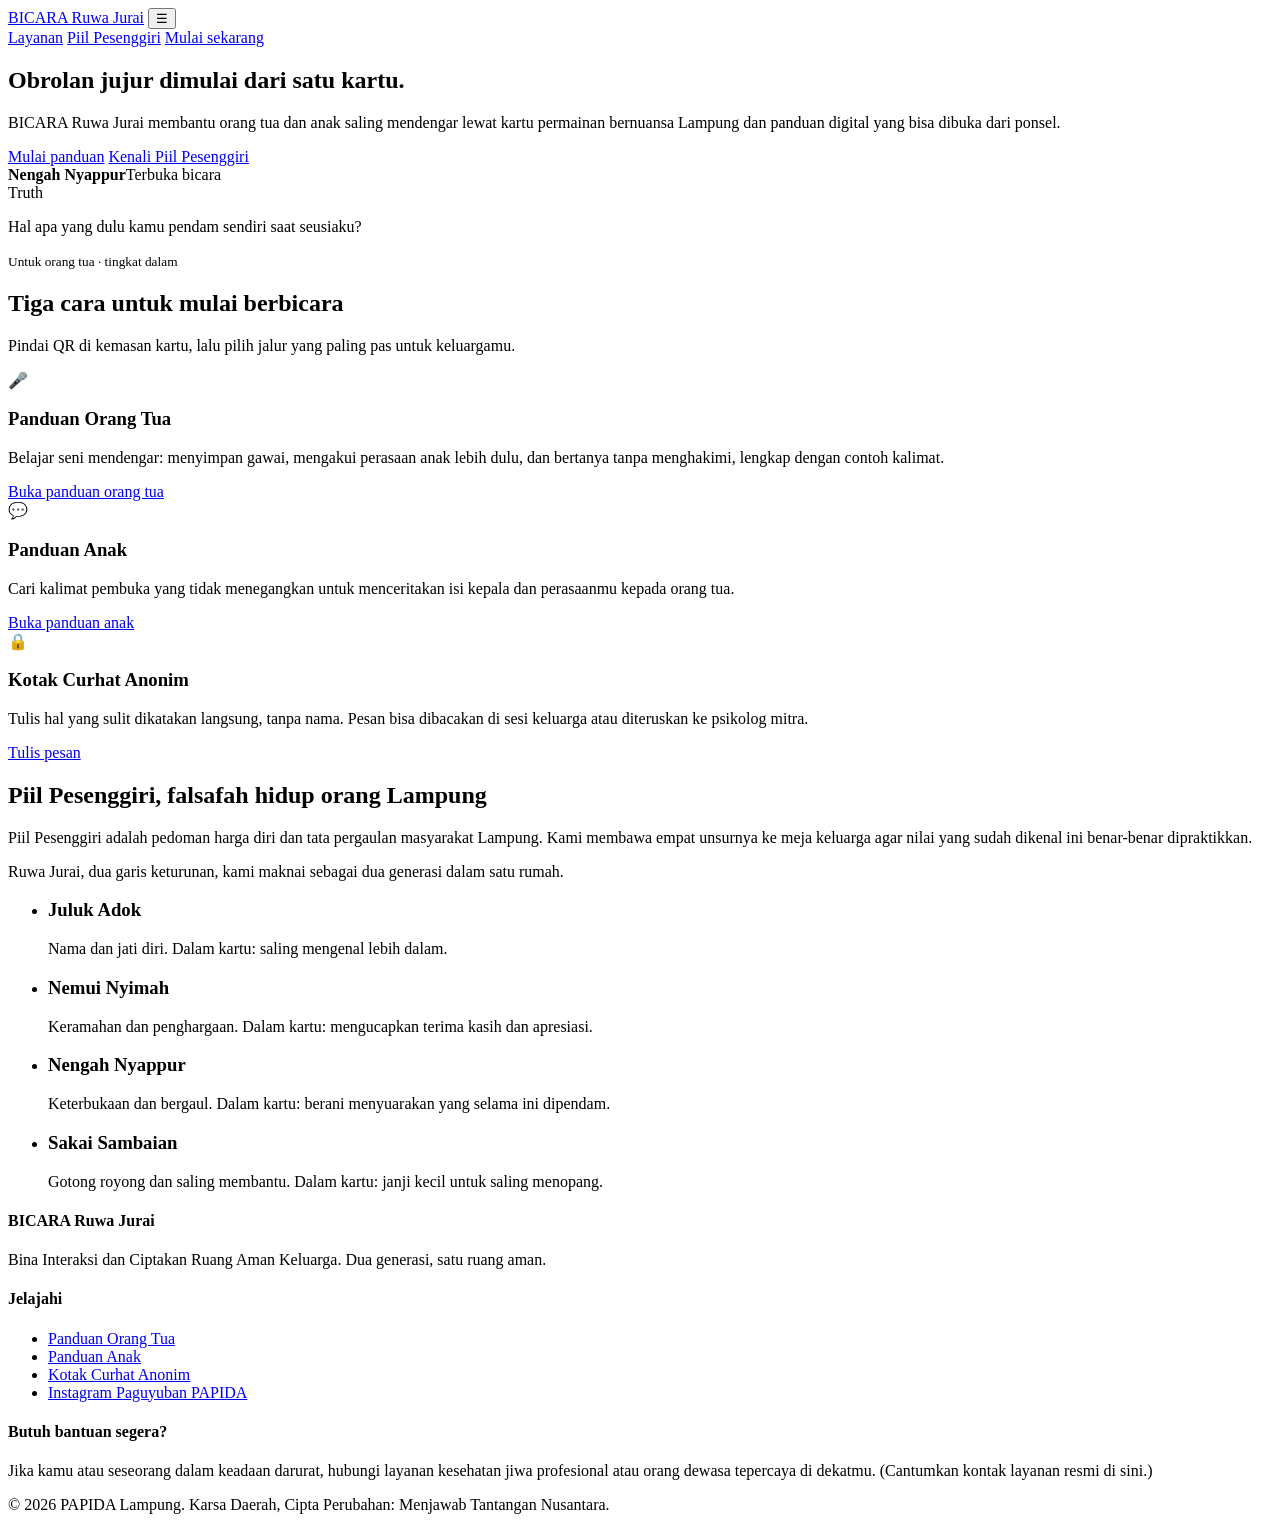
==== index.html @ bea4bb26 "Add files via upload" ====
<!DOCTYPE html>
<html lang="id">
<head>
<meta charset="UTF-8">
<meta name="viewport" content="width=device-width, initial-scale=1">
<title>Dua Generasi, Satu Ruang Aman | BICARA Ruwa Jurai</title>
<meta name="description" content="Kartu refleksi dan panduan digital untuk orang tua dan anak, berakar pada nilai Piil Pesenggiri Lampung.">
<link rel="icon" href="img/siger.svg">
<link rel="preconnect" href="https://fonts.googleapis.com">
<link rel="preconnect" href="https://fonts.gstatic.com" crossorigin>
<link href="https://fonts.googleapis.com/css2?family=Lora:wght@500;600&family=Poppins:wght@300;400;500;600;700&display=swap" rel="stylesheet">
<link rel="stylesheet" href="css/style.css">
</head>
<body>
<header class="site-header">
  <div class="container">
    <a href="index.html" class="brand"><img src="img/siger.svg" alt="">BICARA Ruwa Jurai</a>
    <button class="menu-btn" aria-label="Buka menu" aria-expanded="false">&#9776;</button>
    <nav class="nav" aria-label="Navigasi utama">
      <a href="index.html#layanan">Layanan</a>
      <a href="index.html#tentang">Piil Pesenggiri</a>
      <a href="index.html#layanan" class="btn btn-gold">Mulai sekarang</a>
    </nav>
  </div>
</header>
<main>
<section class="hero">
  <div class="tumpal gold"></div>
  <div class="container hero-inner">
    <div>
      <h1>Obrolan jujur dimulai dari satu kartu.</h1>
      <p>BICARA Ruwa Jurai membantu orang tua dan anak saling mendengar lewat kartu permainan bernuansa Lampung dan panduan digital yang bisa dibuka dari ponsel.</p>
      <div class="cta">
        <a href="#layanan" class="btn btn-gold">Mulai panduan</a>
        <a href="#tentang" class="btn btn-outline">Kenali Piil Pesenggiri</a>
      </div>
    </div>
    <div class="demo-card" aria-hidden="true">
      <div class="top"><img src="img/siger.svg" alt=""><b>Nengah Nyappur</b><span>Terbuka bicara</span></div>
      <div class="bar"></div>
      <div class="body"><span class="tag">Truth</span><p class="q">Hal apa yang dulu kamu pendam sendiri saat seusiaku?</p><small>Untuk orang tua &middot; tingkat dalam</small></div>
    </div>
  </div>
</section>

<section id="layanan">
  <div class="container">
    <div class="sec-head"><h2>Tiga cara untuk mulai berbicara</h2><p>Pindai QR di kemasan kartu, lalu pilih jalur yang paling pas untuk keluargamu.</p></div>
    <div class="grid-3">
      <article class="card"><header class="c-maroon"><div class="ico">&#127908;</div><h3>Panduan Orang Tua</h3></header>
        <div class="content"><p>Belajar seni mendengar: menyimpan gawai, mengakui perasaan anak lebih dulu, dan bertanya tanpa menghakimi, lengkap dengan contoh kalimat.</p><a href="panduan-orang-tua.html">Buka panduan orang tua</a></div></article>
      <article class="card"><header class="c-forest"><div class="ico">&#128172;</div><h3>Panduan Anak</h3></header>
        <div class="content"><p>Cari kalimat pembuka yang tidak menegangkan untuk menceritakan isi kepala dan perasaanmu kepada orang tua.</p><a href="panduan-anak.html">Buka panduan anak</a></div></article>
      <article class="card"><header class="c-navy"><div class="ico">&#128274;</div><h3>Kotak Curhat Anonim</h3></header>
        <div class="content"><p>Tulis hal yang sulit dikatakan langsung, tanpa nama. Pesan bisa dibacakan di sesi keluarga atau diteruskan ke psikolog mitra.</p><a href="kotak-curhat.html">Tulis pesan</a></div></article>
    </div>
  </div>
</section>

<section id="tentang" class="about">
  <div class="container about-grid">
    <div class="sec-head" style="margin:0"><h2>Piil Pesenggiri, falsafah hidup orang Lampung</h2>
      <p>Piil Pesenggiri adalah pedoman harga diri dan tata pergaulan masyarakat Lampung. Kami membawa empat unsurnya ke meja keluarga agar nilai yang sudah dikenal ini benar-benar dipraktikkan.</p>
      <p>Ruwa Jurai, dua garis keturunan, kami maknai sebagai dua generasi dalam satu rumah.</p></div>
    <ul class="values">
      <li class="v-navy"><h3>Juluk Adok</h3><p>Nama dan jati diri. Dalam kartu: saling mengenal lebih dalam.</p></li>
      <li class="v-maroon"><h3>Nemui Nyimah</h3><p>Keramahan dan penghargaan. Dalam kartu: mengucapkan terima kasih dan apresiasi.</p></li>
      <li class="v-forest"><h3>Nengah Nyappur</h3><p>Keterbukaan dan bergaul. Dalam kartu: berani menyuarakan yang selama ini dipendam.</p></li>
      <li class="v-gold"><h3>Sakai Sambaian</h3><p>Gotong royong dan saling membantu. Dalam kartu: janji kecil untuk saling menopang.</p></li>
    </ul>
  </div>
</section>
</main>
<footer class="site-footer">
  <div class="tumpal maroon" style="background-color:#2A1B16"></div>
  <div class="container grid">
    <div><h4>BICARA Ruwa Jurai</h4><p>Bina Interaksi dan Ciptakan Ruang Aman Keluarga. Dua generasi, satu ruang aman.</p></div>
    <div><h4>Jelajahi</h4><ul><li><a href="panduan-orang-tua.html">Panduan Orang Tua</a></li><li><a href="panduan-anak.html">Panduan Anak</a></li><li><a href="kotak-curhat.html">Kotak Curhat Anonim</a></li><li><a href="#">Instagram Paguyuban PAPIDA</a></li></ul></div>
    <div><h4>Butuh bantuan segera?</h4><p>Jika kamu atau seseorang dalam keadaan darurat, hubungi layanan kesehatan jiwa profesional atau orang dewasa tepercaya di dekatmu. (Cantumkan kontak layanan resmi di sini.)</p></div>
  </div>
  <p class="copy">&copy; <span class="year">2026</span> PAPIDA Lampung. Karsa Daerah, Cipta Perubahan: Menjawab Tantangan Nusantara.</p>
</footer>
<script src="js/script.js"></script>
</body>
</html>
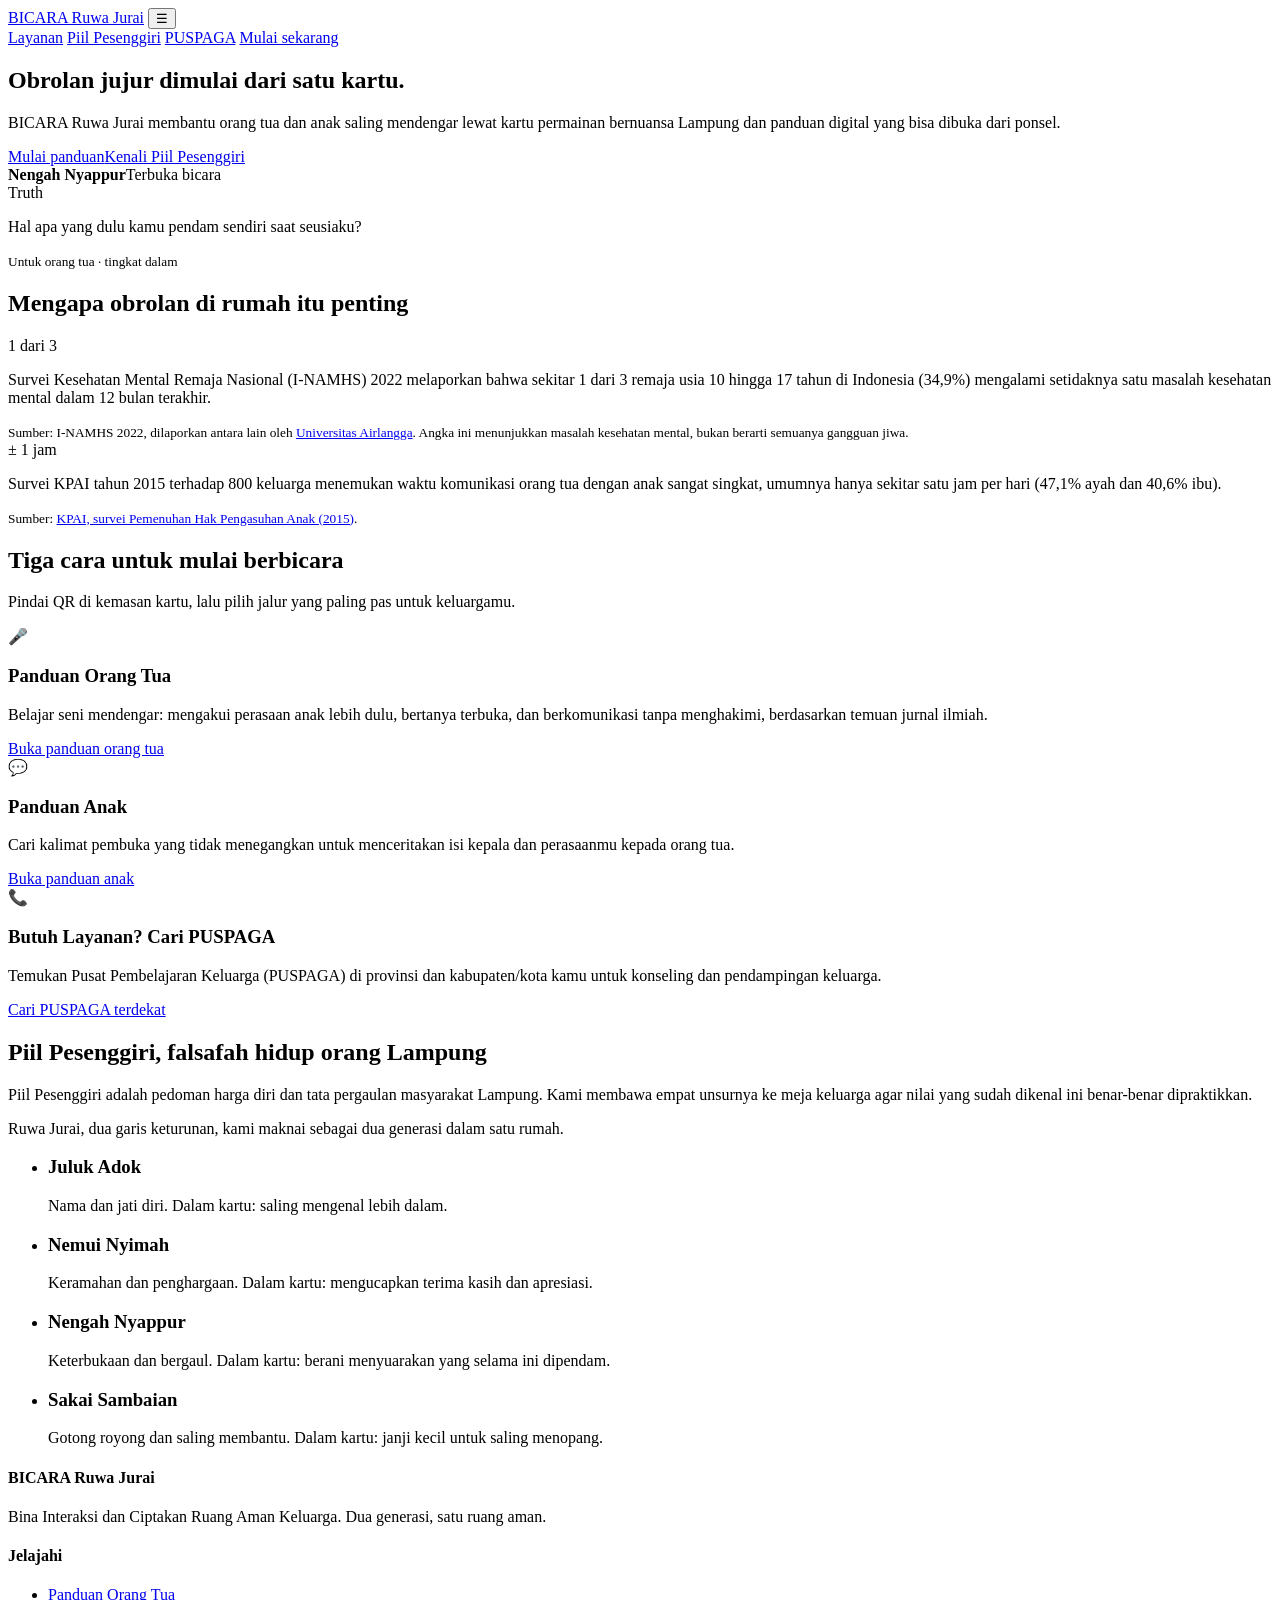
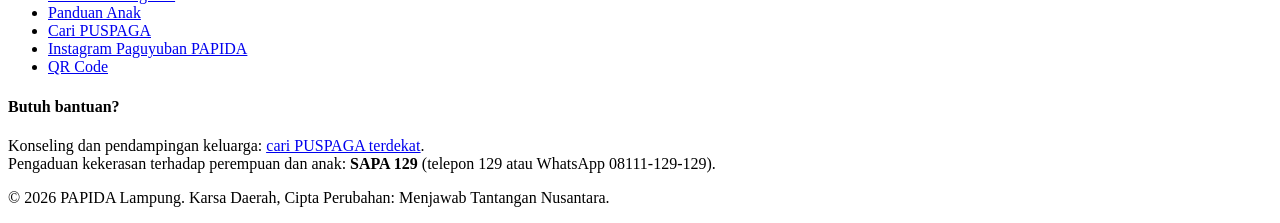
==== commit d9cd4877: "Add files via upload" ====
--- a/index.html
+++ b/index.html
@@ -19,6 +19,7 @@
     <nav class="nav" aria-label="Navigasi utama">
       <a href="index.html#layanan">Layanan</a>
       <a href="index.html#tentang">Piil Pesenggiri</a>
+      <a href="puspaga.html">PUSPAGA</a>
       <a href="index.html#layanan" class="btn btn-gold">Mulai sekarang</a>
     </nav>
   </div>
@@ -30,10 +31,7 @@
     <div>
       <h1>Obrolan jujur dimulai dari satu kartu.</h1>
       <p>BICARA Ruwa Jurai membantu orang tua dan anak saling mendengar lewat kartu permainan bernuansa Lampung dan panduan digital yang bisa dibuka dari ponsel.</p>
-      <div class="cta">
-        <a href="#layanan" class="btn btn-gold">Mulai panduan</a>
-        <a href="#tentang" class="btn btn-outline">Kenali Piil Pesenggiri</a>
-      </div>
+      <div class="cta"><a href="#layanan" class="btn btn-gold">Mulai panduan</a><a href="#tentang" class="btn btn-outline">Kenali Piil Pesenggiri</a></div>
     </div>
     <div class="demo-card" aria-hidden="true">
       <div class="top"><img src="img/siger.svg" alt=""><b>Nengah Nyappur</b><span>Terbuka bicara</span></div>
@@ -43,16 +41,36 @@
   </div>
 </section>
 
+<section class="facts" id="fakta">
+  <div class="container">
+    <h2>Mengapa obrolan di rumah itu penting</h2>
+    <div class="fact-grid">
+      <div class="fact">
+        <div class="num">1 dari 3</div>
+        <p>Survei Kesehatan Mental Remaja Nasional (I-NAMHS) 2022 melaporkan bahwa sekitar 1 dari 3 remaja usia 10 hingga 17 tahun di Indonesia (34,9%) mengalami setidaknya satu masalah kesehatan mental dalam 12 bulan terakhir.</p>
+        <small>Sumber: I-NAMHS 2022, dilaporkan antara lain oleh <a href="https://unair.ac.id/survei-remaja-rentan-mengalami-gangguan-mental-simak-penjelasan-dosen-psikologi-unair/" target="_blank" rel="noopener">Universitas Airlangga</a>. Angka ini menunjukkan masalah kesehatan mental, bukan berarti semuanya gangguan jiwa.</small>
+      </div>
+      <div class="fact">
+        <div class="num">&plusmn; 1 jam</div>
+        <p>Survei KPAI tahun 2015 terhadap 800 keluarga menemukan waktu komunikasi orang tua dengan anak sangat singkat, umumnya hanya sekitar satu jam per hari (47,1% ayah dan 40,6% ibu).</p>
+        <small>Sumber: <a href="https://www.kpai.go.id/publikasi/peran-ayah-terkait-pengetahuan-dan-pengasuhan-dalam-keluarga-sangat-kurang" target="_blank" rel="noopener">KPAI, survei Pemenuhan Hak Pengasuhan Anak (2015)</a>.</small>
+        <!-- CATATAN: klaim "62% anak jarang berkomunikasi lebih dari satu jam (KPAI 2023)" belum ditemukan sumbernya.
+             Tambahkan di sini hanya jika sudah ada tautan sumber resmi. -->
+      </div>
+    </div>
+  </div>
+</section>
+
 <section id="layanan">
   <div class="container">
     <div class="sec-head"><h2>Tiga cara untuk mulai berbicara</h2><p>Pindai QR di kemasan kartu, lalu pilih jalur yang paling pas untuk keluargamu.</p></div>
     <div class="grid-3">
       <article class="card"><header class="c-maroon"><div class="ico">&#127908;</div><h3>Panduan Orang Tua</h3></header>
-        <div class="content"><p>Belajar seni mendengar: menyimpan gawai, mengakui perasaan anak lebih dulu, dan bertanya tanpa menghakimi, lengkap dengan contoh kalimat.</p><a href="panduan-orang-tua.html">Buka panduan orang tua</a></div></article>
+        <div class="content"><p>Belajar seni mendengar: mengakui perasaan anak lebih dulu, bertanya terbuka, dan berkomunikasi tanpa menghakimi, berdasarkan temuan jurnal ilmiah.</p><a href="panduan-orang-tua.html">Buka panduan orang tua</a></div></article>
       <article class="card"><header class="c-forest"><div class="ico">&#128172;</div><h3>Panduan Anak</h3></header>
         <div class="content"><p>Cari kalimat pembuka yang tidak menegangkan untuk menceritakan isi kepala dan perasaanmu kepada orang tua.</p><a href="panduan-anak.html">Buka panduan anak</a></div></article>
-      <article class="card"><header class="c-navy"><div class="ico">&#128274;</div><h3>Kotak Curhat Anonim</h3></header>
-        <div class="content"><p>Tulis hal yang sulit dikatakan langsung, tanpa nama. Pesan bisa dibacakan di sesi keluarga atau diteruskan ke psikolog mitra.</p><a href="kotak-curhat.html">Tulis pesan</a></div></article>
+      <article class="card"><header class="c-navy"><div class="ico">&#128222;</div><h3>Butuh Layanan? Cari PUSPAGA</h3></header>
+        <div class="content"><p>Temukan Pusat Pembelajaran Keluarga (PUSPAGA) di provinsi dan kabupaten/kota kamu untuk konseling dan pendampingan keluarga.</p><a href="puspaga.html">Cari PUSPAGA terdekat</a></div></article>
     </div>
   </div>
 </section>
@@ -75,8 +93,8 @@
   <div class="tumpal maroon" style="background-color:#2A1B16"></div>
   <div class="container grid">
     <div><h4>BICARA Ruwa Jurai</h4><p>Bina Interaksi dan Ciptakan Ruang Aman Keluarga. Dua generasi, satu ruang aman.</p></div>
-    <div><h4>Jelajahi</h4><ul><li><a href="panduan-orang-tua.html">Panduan Orang Tua</a></li><li><a href="panduan-anak.html">Panduan Anak</a></li><li><a href="kotak-curhat.html">Kotak Curhat Anonim</a></li><li><a href="#">Instagram Paguyuban PAPIDA</a></li></ul></div>
-    <div><h4>Butuh bantuan segera?</h4><p>Jika kamu atau seseorang dalam keadaan darurat, hubungi layanan kesehatan jiwa profesional atau orang dewasa tepercaya di dekatmu. (Cantumkan kontak layanan resmi di sini.)</p></div>
+    <div><h4>Jelajahi</h4><ul><li><a href="panduan-orang-tua.html">Panduan Orang Tua</a></li><li><a href="panduan-anak.html">Panduan Anak</a></li><li><a href="puspaga.html">Cari PUSPAGA</a></li><li><a href="#">Instagram Paguyuban PAPIDA</a></li><li><a href="qr.html">QR Code</a></li></ul></div>
+    <div><h4>Butuh bantuan?</h4><p>Konseling dan pendampingan keluarga: <a href="puspaga.html"><u>cari PUSPAGA terdekat</u></a>.<br>Pengaduan kekerasan terhadap perempuan dan anak: <b>SAPA 129</b> (telepon 129 atau WhatsApp 08111-129-129).</p></div>
   </div>
   <p class="copy">&copy; <span class="year">2026</span> PAPIDA Lampung. Karsa Daerah, Cipta Perubahan: Menjawab Tantangan Nusantara.</p>
 </footer>
